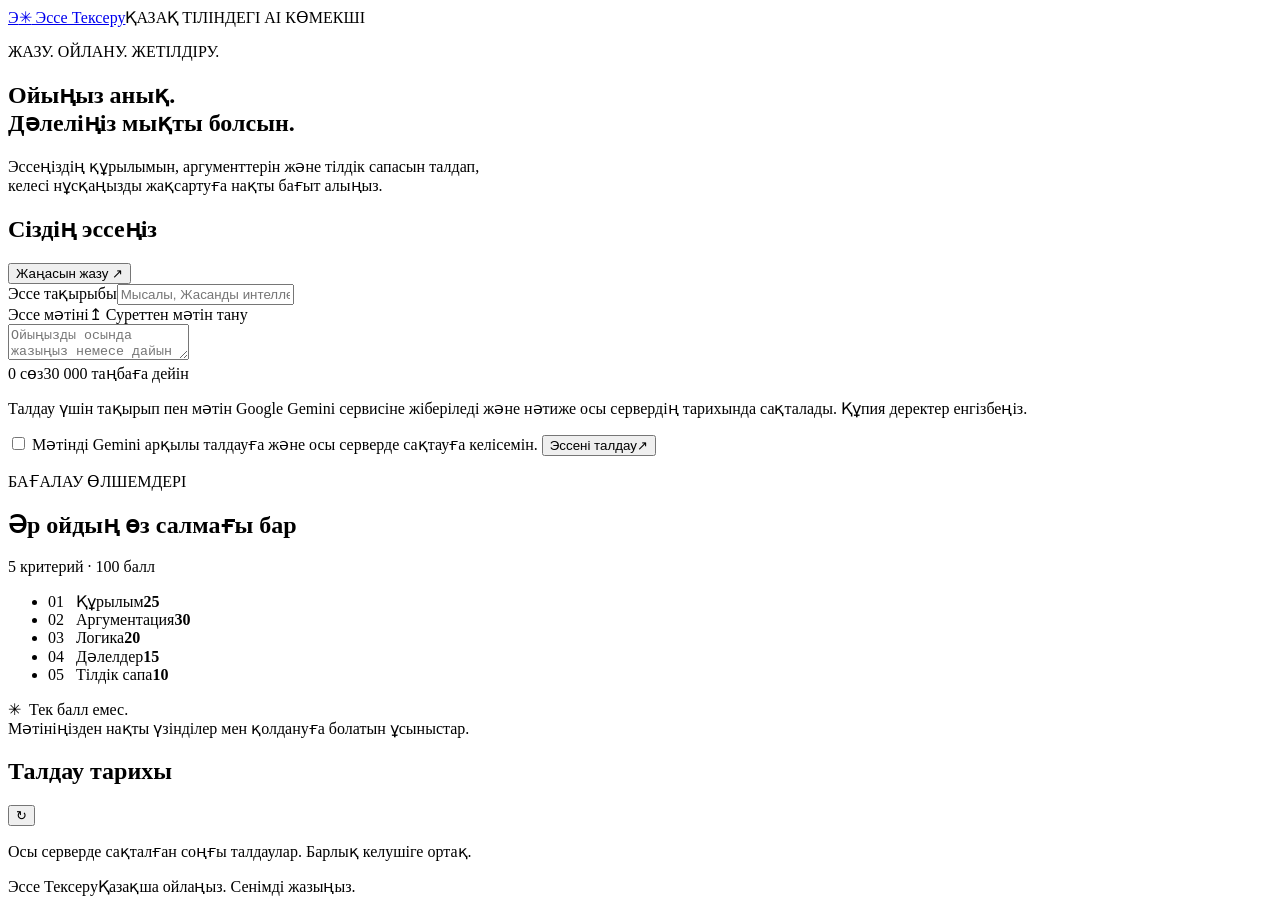
==== frontend/index.html @ ea178d14 "Build Kazakh essay analyzer with server-side Gemini and PostgreSQL" ====
<!doctype html>
<html lang="kk">
<head>
  <meta charset="utf-8">
  <meta name="viewport" content="width=device-width,initial-scale=1">
  <meta name="description" content="Қазақ тіліндегі эссенің құрылымы мен аргументациясын AI көмегімен талдау">
  <title>Эссе Тексеру — ойыңызды өрбітіңіз</title>
  <link rel="stylesheet" href="/static/style.css">
  <script src="/static/script.js" defer></script>
</head>
<body>
  <header><a class="brand" href="/">Э<span>✳</span> Эссе Тексеру</a><span class="tag">ҚАЗАҚ ТІЛІНДЕГІ AI КӨМЕКШІ</span></header>
  <main>
    <section class="intro"><p class="eyebrow">ЖАЗУ. ОЙЛАНУ. ЖЕТІЛДІРУ.</p><h1>Ойыңыз анық.<br><span>Дәлеліңіз мықты болсын.</span></h1><p>Эссеңіздің құрылымын, аргументтерін және тілдік сапасын талдап,<br class="desktop"> келесі нұсқаңызды жақсартуға нақты бағыт алыңыз.</p></section>
    <div class="workspace">
      <section class="panel editor" aria-labelledby="editor-title">
        <div class="panel-heading"><h2 id="editor-title">Сіздің эссеңіз</h2><button class="text-button" id="reset" type="button">Жаңасын жазу ↗</button></div>
        <form id="essay-form">
          <label for="title">Эссе тақырыбы</label><input id="title" name="title" placeholder="Мысалы, Жасанды интеллекттің білім берудегі рөлі" maxlength="250" required>
          <div class="field-heading"><label for="essay">Эссе мәтіні</label><label class="upload-label" for="image">↥ Суреттен мәтін тану</label><input id="image" type="file" accept="image/png,image/jpeg,image/webp" hidden></div>
          <textarea id="essay" name="essay_text" maxlength="30000" required placeholder="Ойыңызды осында жазыңыз немесе дайын эссеңізді көшіріп қойыңыз…"></textarea>
          <div class="editor-footer"><span id="word-count">0 сөз</span><span>30 000 таңбаға дейін</span></div>
          <p class="privacy">Талдау үшін тақырып пен мәтін Google Gemini сервисіне жіберіледі және нәтиже осы сервердің тарихында сақталады. Құпия деректер енгізбеңіз.</p>
          <label class="consent"><input id="consent" type="checkbox" required> Мәтінді Gemini арқылы талдауға және осы серверде сақтауға келісемін.</label>
          <button class="primary" id="analyze" type="submit"><span id="button-text">Эссені талдау</span><span aria-hidden="true">↗</span></button>
        </form>
        <p id="status" role="status" aria-live="polite"></p><p id="error" role="alert" hidden></p>
      </section>
      <aside>
        <section class="panel rubric"><p class="eyebrow">БАҒАЛАУ ӨЛШЕМДЕРІ</p><h2>Әр ойдың өз салмағы бар</h2><p>5 критерий · 100 балл</p><ul><li><span>01 &nbsp; Құрылым</span><strong>25</strong></li><li><span>02 &nbsp; Аргументация</span><strong>30</strong></li><li><span>03 &nbsp; Логика</span><strong>20</strong></li><li><span>04 &nbsp; Дәлелдер</span><strong>15</strong></li><li><span>05 &nbsp; Тілдік сапа</span><strong>10</strong></li></ul><div class="note">✳ &nbsp;Тек балл емес.<br>Мәтініңізден нақты үзінділер мен қолдануға болатын ұсыныстар.</div></section>
        <section class="panel history"><div class="panel-heading"><h2>Талдау тарихы</h2><button id="refresh" class="text-button" type="button" aria-label="Тарихты жаңарту">↻</button></div><p class="muted">Осы серверде сақталған соңғы талдаулар. Барлық келушіге ортақ.</p><div id="history-list"></div><button id="more" class="text-button" type="button" hidden>Тағы көрсету ↓</button></section>
      </aside>
    </div>
    <section id="results" hidden aria-labelledby="results-title"><div class="result-heading"><div><p class="eyebrow">ТАЛДАУ НӘТИЖЕСІ</p><h2 id="results-title"></h2><p id="summary"></p></div><div class="total"><strong id="total-score"></strong><span>/ 100 балл</span></div></div><p class="muted">AI бағасы — көмекші пікір. Соңғы академиялық бағалауды оқытушы жүргізеді. Сыртқы деректердің дұрыстығы тексерілмейді.</p><div id="classification" class="panel"></div><div id="criteria" class="criteria-grid"></div><div class="detail-grid"><section class="panel"><h3>Құрылымдық карта</h3><div id="structure-map"></div></section><section class="panel"><h3>Келесі қадамдар</h3><div id="suggestions"></div><h3>Тілдік түзетулер</h3><div id="corrections"></div></section></div><details class="panel"><summary>Мәтіндегі көмекші маркерлер</summary><p class="muted">Маркер саны баллды анықтамайды.</p><div id="markers"></div></details></section>
  </main>
  <footer><span>Эссе Тексеру</span><span>Қазақша ойлаңыз. Сенімді жазыңыз.</span></footer>
</body></html>
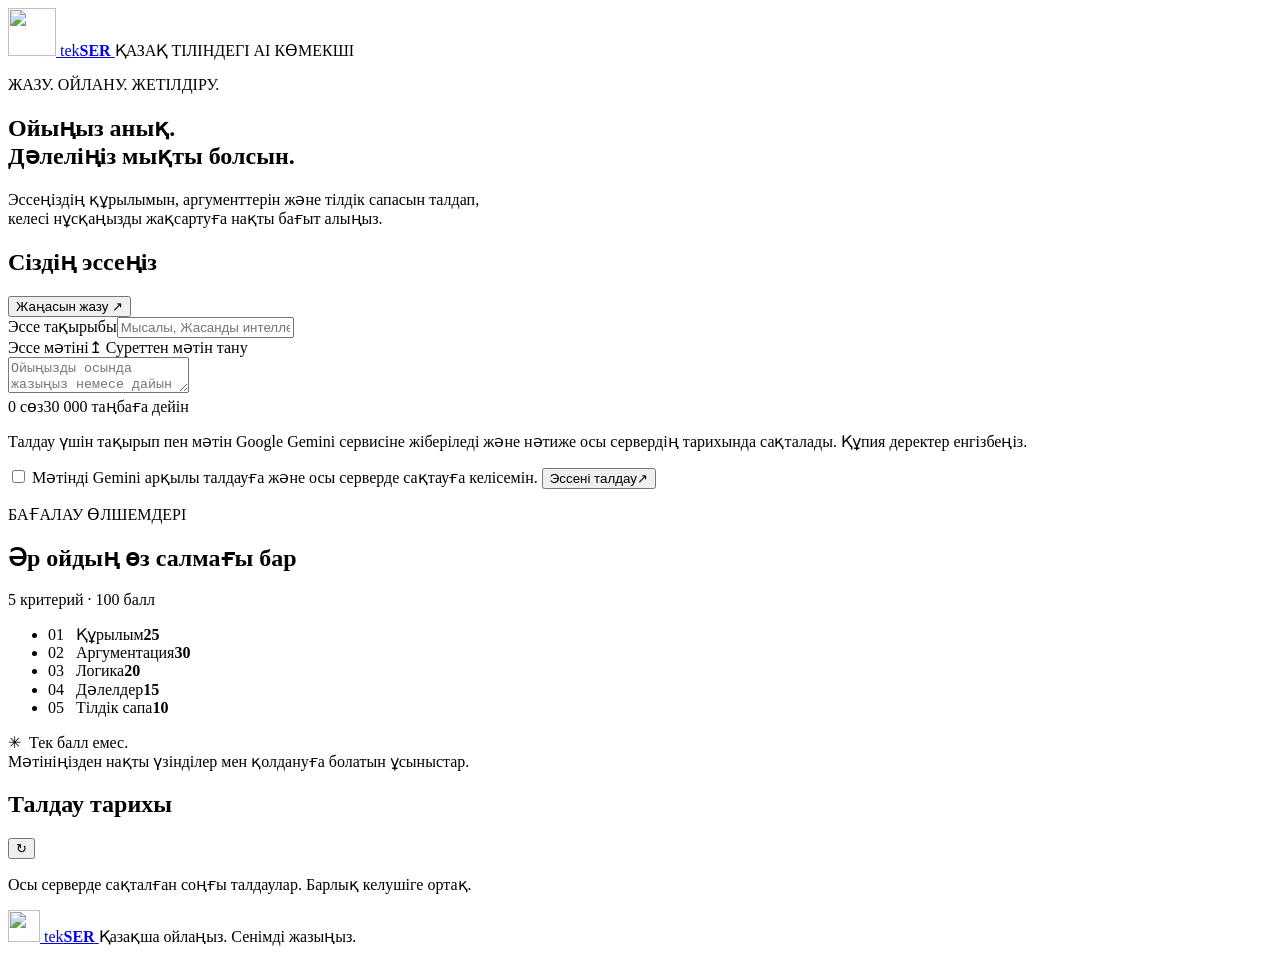
==== commit 2ca38cfb: "Rebrand essay assistant as tekSER with selected red icon" ====
--- a/frontend/index.html
+++ b/frontend/index.html
@@ -1,37 +1,242 @@
 <!doctype html>
 <html lang="kk">
-<head>
-  <meta charset="utf-8">
-  <meta name="viewport" content="width=device-width,initial-scale=1">
-  <meta name="description" content="Қазақ тіліндегі эссенің құрылымы мен аргументациясын AI көмегімен талдау">
-  <title>Эссе Тексеру — ойыңызды өрбітіңіз</title>
-  <link rel="stylesheet" href="/static/style.css">
-  <script src="/static/script.js" defer></script>
-</head>
-<body>
-  <header><a class="brand" href="/">Э<span>✳</span> Эссе Тексеру</a><span class="tag">ҚАЗАҚ ТІЛІНДЕГІ AI КӨМЕКШІ</span></header>
-  <main>
-    <section class="intro"><p class="eyebrow">ЖАЗУ. ОЙЛАНУ. ЖЕТІЛДІРУ.</p><h1>Ойыңыз анық.<br><span>Дәлеліңіз мықты болсын.</span></h1><p>Эссеңіздің құрылымын, аргументтерін және тілдік сапасын талдап,<br class="desktop"> келесі нұсқаңызды жақсартуға нақты бағыт алыңыз.</p></section>
-    <div class="workspace">
-      <section class="panel editor" aria-labelledby="editor-title">
-        <div class="panel-heading"><h2 id="editor-title">Сіздің эссеңіз</h2><button class="text-button" id="reset" type="button">Жаңасын жазу ↗</button></div>
-        <form id="essay-form">
-          <label for="title">Эссе тақырыбы</label><input id="title" name="title" placeholder="Мысалы, Жасанды интеллекттің білім берудегі рөлі" maxlength="250" required>
-          <div class="field-heading"><label for="essay">Эссе мәтіні</label><label class="upload-label" for="image">↥ Суреттен мәтін тану</label><input id="image" type="file" accept="image/png,image/jpeg,image/webp" hidden></div>
-          <textarea id="essay" name="essay_text" maxlength="30000" required placeholder="Ойыңызды осында жазыңыз немесе дайын эссеңізді көшіріп қойыңыз…"></textarea>
-          <div class="editor-footer"><span id="word-count">0 сөз</span><span>30 000 таңбаға дейін</span></div>
-          <p class="privacy">Талдау үшін тақырып пен мәтін Google Gemini сервисіне жіберіледі және нәтиже осы сервердің тарихында сақталады. Құпия деректер енгізбеңіз.</p>
-          <label class="consent"><input id="consent" type="checkbox" required> Мәтінді Gemini арқылы талдауға және осы серверде сақтауға келісемін.</label>
-          <button class="primary" id="analyze" type="submit"><span id="button-text">Эссені талдау</span><span aria-hidden="true">↗</span></button>
-        </form>
-        <p id="status" role="status" aria-live="polite"></p><p id="error" role="alert" hidden></p>
+  <head>
+    <meta charset="utf-8" />
+    <meta name="viewport" content="width=device-width,initial-scale=1" />
+    <meta
+      name="description"
+      content="Қазақ тіліндегі эссенің құрылымы мен аргументациясын AI көмегімен талдау"
+    />
+    <meta name="application-name" content="tekSER" />
+    <title>tekSER — қазақ тіліндегі эссені талдау</title>
+    <link
+      rel="icon"
+      type="image/png"
+      sizes="64x64"
+      href="/static/assets/tekser-favicon.png"
+    />
+    <link
+      rel="apple-touch-icon"
+      sizes="180x180"
+      href="/static/assets/tekser-apple-touch.png"
+    />
+    <link rel="stylesheet" href="/static/style.css" />
+    <script src="/static/script.js" defer></script>
+  </head>
+  <body>
+    <header>
+      <a class="brand" href="/" aria-label="tekSER — басты бет">
+        <img
+          src="/static/assets/tekser-icon.webp"
+          width="48"
+          height="48"
+          alt=""
+        />
+        <span class="brand-wordmark">tek<strong>SER</strong></span>
+      </a>
+      <span class="tag">ҚАЗАҚ ТІЛІНДЕГІ AI КӨМЕКШІ</span>
+    </header>
+    <main>
+      <section class="intro">
+        <p class="eyebrow">ЖАЗУ. ОЙЛАНУ. ЖЕТІЛДІРУ.</p>
+        <h1>Ойыңыз анық.<br /><span>Дәлеліңіз мықты болсын.</span></h1>
+        <p>
+          Эссеңіздің құрылымын, аргументтерін және тілдік сапасын талдап,<br
+            class="desktop"
+          />
+          келесі нұсқаңызды жақсартуға нақты бағыт алыңыз.
+        </p>
       </section>
-      <aside>
-        <section class="panel rubric"><p class="eyebrow">БАҒАЛАУ ӨЛШЕМДЕРІ</p><h2>Әр ойдың өз салмағы бар</h2><p>5 критерий · 100 балл</p><ul><li><span>01 &nbsp; Құрылым</span><strong>25</strong></li><li><span>02 &nbsp; Аргументация</span><strong>30</strong></li><li><span>03 &nbsp; Логика</span><strong>20</strong></li><li><span>04 &nbsp; Дәлелдер</span><strong>15</strong></li><li><span>05 &nbsp; Тілдік сапа</span><strong>10</strong></li></ul><div class="note">✳ &nbsp;Тек балл емес.<br>Мәтініңізден нақты үзінділер мен қолдануға болатын ұсыныстар.</div></section>
-        <section class="panel history"><div class="panel-heading"><h2>Талдау тарихы</h2><button id="refresh" class="text-button" type="button" aria-label="Тарихты жаңарту">↻</button></div><p class="muted">Осы серверде сақталған соңғы талдаулар. Барлық келушіге ортақ.</p><div id="history-list"></div><button id="more" class="text-button" type="button" hidden>Тағы көрсету ↓</button></section>
-      </aside>
-    </div>
-    <section id="results" hidden aria-labelledby="results-title"><div class="result-heading"><div><p class="eyebrow">ТАЛДАУ НӘТИЖЕСІ</p><h2 id="results-title"></h2><p id="summary"></p></div><div class="total"><strong id="total-score"></strong><span>/ 100 балл</span></div></div><p class="muted">AI бағасы — көмекші пікір. Соңғы академиялық бағалауды оқытушы жүргізеді. Сыртқы деректердің дұрыстығы тексерілмейді.</p><div id="classification" class="panel"></div><div id="criteria" class="criteria-grid"></div><div class="detail-grid"><section class="panel"><h3>Құрылымдық карта</h3><div id="structure-map"></div></section><section class="panel"><h3>Келесі қадамдар</h3><div id="suggestions"></div><h3>Тілдік түзетулер</h3><div id="corrections"></div></section></div><details class="panel"><summary>Мәтіндегі көмекші маркерлер</summary><p class="muted">Маркер саны баллды анықтамайды.</p><div id="markers"></div></details></section>
-  </main>
-  <footer><span>Эссе Тексеру</span><span>Қазақша ойлаңыз. Сенімді жазыңыз.</span></footer>
-</body></html>
+      <div class="workspace">
+        <section class="panel editor" aria-labelledby="editor-title">
+          <div class="panel-heading">
+            <h2 id="editor-title">Сіздің эссеңіз</h2>
+            <button class="text-button" id="reset" type="button">
+              Жаңасын жазу ↗
+            </button>
+          </div>
+          <div id="revision-info" class="revision-info" hidden></div>
+          <form id="essay-form">
+            <label for="title">Эссе тақырыбы</label
+            ><input
+              id="title"
+              name="title"
+              placeholder="Мысалы, Жасанды интеллекттің білім берудегі рөлі"
+              maxlength="250"
+              required
+            />
+            <div class="field-heading">
+              <label for="essay">Эссе мәтіні</label
+              ><label class="upload-label" for="image"
+                >↥ Суреттен мәтін тану</label
+              ><input
+                id="image"
+                type="file"
+                accept="image/png,image/jpeg,image/webp"
+                hidden
+              />
+            </div>
+            <textarea
+              id="essay"
+              name="essay_text"
+              maxlength="30000"
+              required
+              placeholder="Ойыңызды осында жазыңыз немесе дайын эссеңізді көшіріп қойыңыз…"
+            ></textarea>
+            <div class="editor-footer">
+              <span id="word-count">0 сөз</span
+              ><span>30 000 таңбаға дейін</span>
+            </div>
+            <p class="privacy">
+              Талдау үшін тақырып пен мәтін Google Gemini сервисіне жіберіледі
+              және нәтиже осы сервердің тарихында сақталады. Құпия деректер
+              енгізбеңіз.
+            </p>
+            <label class="consent"
+              ><input id="consent" type="checkbox" required /> Мәтінді Gemini
+              арқылы талдауға және осы серверде сақтауға келісемін.</label
+            >
+            <button class="primary" id="analyze" type="submit">
+              <span id="button-text">Эссені талдау</span
+              ><span aria-hidden="true">↗</span>
+            </button>
+          </form>
+          <p id="status" role="status" aria-live="polite"></p>
+          <p id="error" role="alert" hidden></p>
+        </section>
+        <aside>
+          <section class="panel rubric">
+            <p class="eyebrow">БАҒАЛАУ ӨЛШЕМДЕРІ</p>
+            <h2>Әр ойдың өз салмағы бар</h2>
+            <p>5 критерий · 100 балл</p>
+            <ul>
+              <li><span>01 &nbsp; Құрылым</span><strong>25</strong></li>
+              <li><span>02 &nbsp; Аргументация</span><strong>30</strong></li>
+              <li><span>03 &nbsp; Логика</span><strong>20</strong></li>
+              <li><span>04 &nbsp; Дәлелдер</span><strong>15</strong></li>
+              <li><span>05 &nbsp; Тілдік сапа</span><strong>10</strong></li>
+            </ul>
+            <div class="note">
+              ✳ &nbsp;Тек балл емес.<br />Мәтініңізден нақты үзінділер мен
+              қолдануға болатын ұсыныстар.
+            </div>
+          </section>
+          <section class="panel history">
+            <div class="panel-heading">
+              <h2>Талдау тарихы</h2>
+              <button
+                id="refresh"
+                class="text-button"
+                type="button"
+                aria-label="Тарихты жаңарту"
+              >
+                ↻
+              </button>
+            </div>
+            <p class="muted">
+              Осы серверде сақталған соңғы талдаулар. Барлық келушіге ортақ.
+            </p>
+            <div id="history-list"></div>
+            <button id="more" class="text-button" type="button" hidden>
+              Тағы көрсету ↓
+            </button>
+          </section>
+        </aside>
+      </div>
+      <section id="results" hidden aria-labelledby="results-title">
+        <div class="result-heading">
+          <div>
+            <p class="eyebrow">ТАЛДАУ НӘТИЖЕСІ</p>
+            <h2 id="results-title"></h2>
+            <p id="summary"></p>
+          </div>
+          <div class="total">
+            <strong id="total-score"></strong><span>/ 100 балл</span>
+          </div>
+        </div>
+        <p class="muted">
+          AI бағасы — көмекші пікір. Балл айырмасы міндетті түрде сапа өзгерісін
+          білдірмейді; түсініктемелерді де салыстырыңыз.
+        </p>
+        <div class="result-actions">
+          <button id="revise" class="secondary" type="button">
+            Ұсыныстар бойынша түзету</button
+          ><button id="reload-result" class="text-button" type="button">
+            Нәтижені жаңарту
+          </button>
+        </div>
+        <div
+          id="grade-state"
+          class="panel section-state"
+          aria-live="polite"
+        ></div>
+        <section
+          id="topic-alignment"
+          class="panel topic-alignment"
+          aria-label="Тақырыпқа сәйкестік"
+          aria-live="polite"
+        ></section>
+        <section class="panel annotation-panel">
+          <h3>Мәтіндегі ескертулер</h3>
+          <p class="muted">
+            Белгіленген үзіндіні басып, түсіндірме мен ұсынысты оқыңыз. Бұл —
+            сақталған нұсқа; түзетулер жоғарғы енгізу өрісінде жасалады.
+          </p>
+          <div id="annotation-legend" class="legend"></div>
+          <div class="annotation-layout">
+            <div
+              id="annotated-text"
+              class="source-text"
+              aria-label="Сақталған эссе және белгіленген үзінділер"
+            ></div>
+            <div id="annotation-details" aria-live="polite"></div>
+          </div>
+        </section>
+        <section id="comparison-panel" class="panel" hidden>
+          <div class="panel-heading">
+            <h3>Нұсқаларды салыстыру</h3>
+            <select
+              id="compare-version"
+              aria-label="Салыстырылатын алдыңғы нұсқа"
+            ></select>
+          </div>
+          <div id="comparison-content"></div>
+        </section>
+        <div id="grade-content" hidden>
+          <div id="classification" class="panel"></div>
+          <div id="criteria" class="criteria-grid"></div>
+          <div class="detail-grid">
+            <section class="panel">
+              <h3>Құрылымдық карта</h3>
+              <div id="structure-map"></div>
+            </section>
+            <section class="panel">
+              <h3>Келесі қадамдар</h3>
+              <div id="suggestions"></div>
+              <h3>Тілдік түзетулер</h3>
+              <div id="corrections"></div>
+            </section>
+          </div>
+        </div>
+        <details class="panel">
+          <summary>Мәтіндегі көмекші маркерлер</summary>
+          <p class="muted">Маркер саны баллды анықтамайды.</p>
+          <div id="markers"></div>
+        </details>
+      </section>
+    </main>
+    <footer>
+      <a class="brand footer-brand" href="/" aria-label="tekSER — басты бет">
+        <img
+          src="/static/assets/tekser-icon.webp"
+          width="32"
+          height="32"
+          alt=""
+          loading="lazy"
+        />
+        <span class="brand-wordmark">tek<strong>SER</strong></span>
+      </a>
+      <span>Қазақша ойлаңыз. Сенімді жазыңыз.</span>
+    </footer>
+  </body>
+</html>
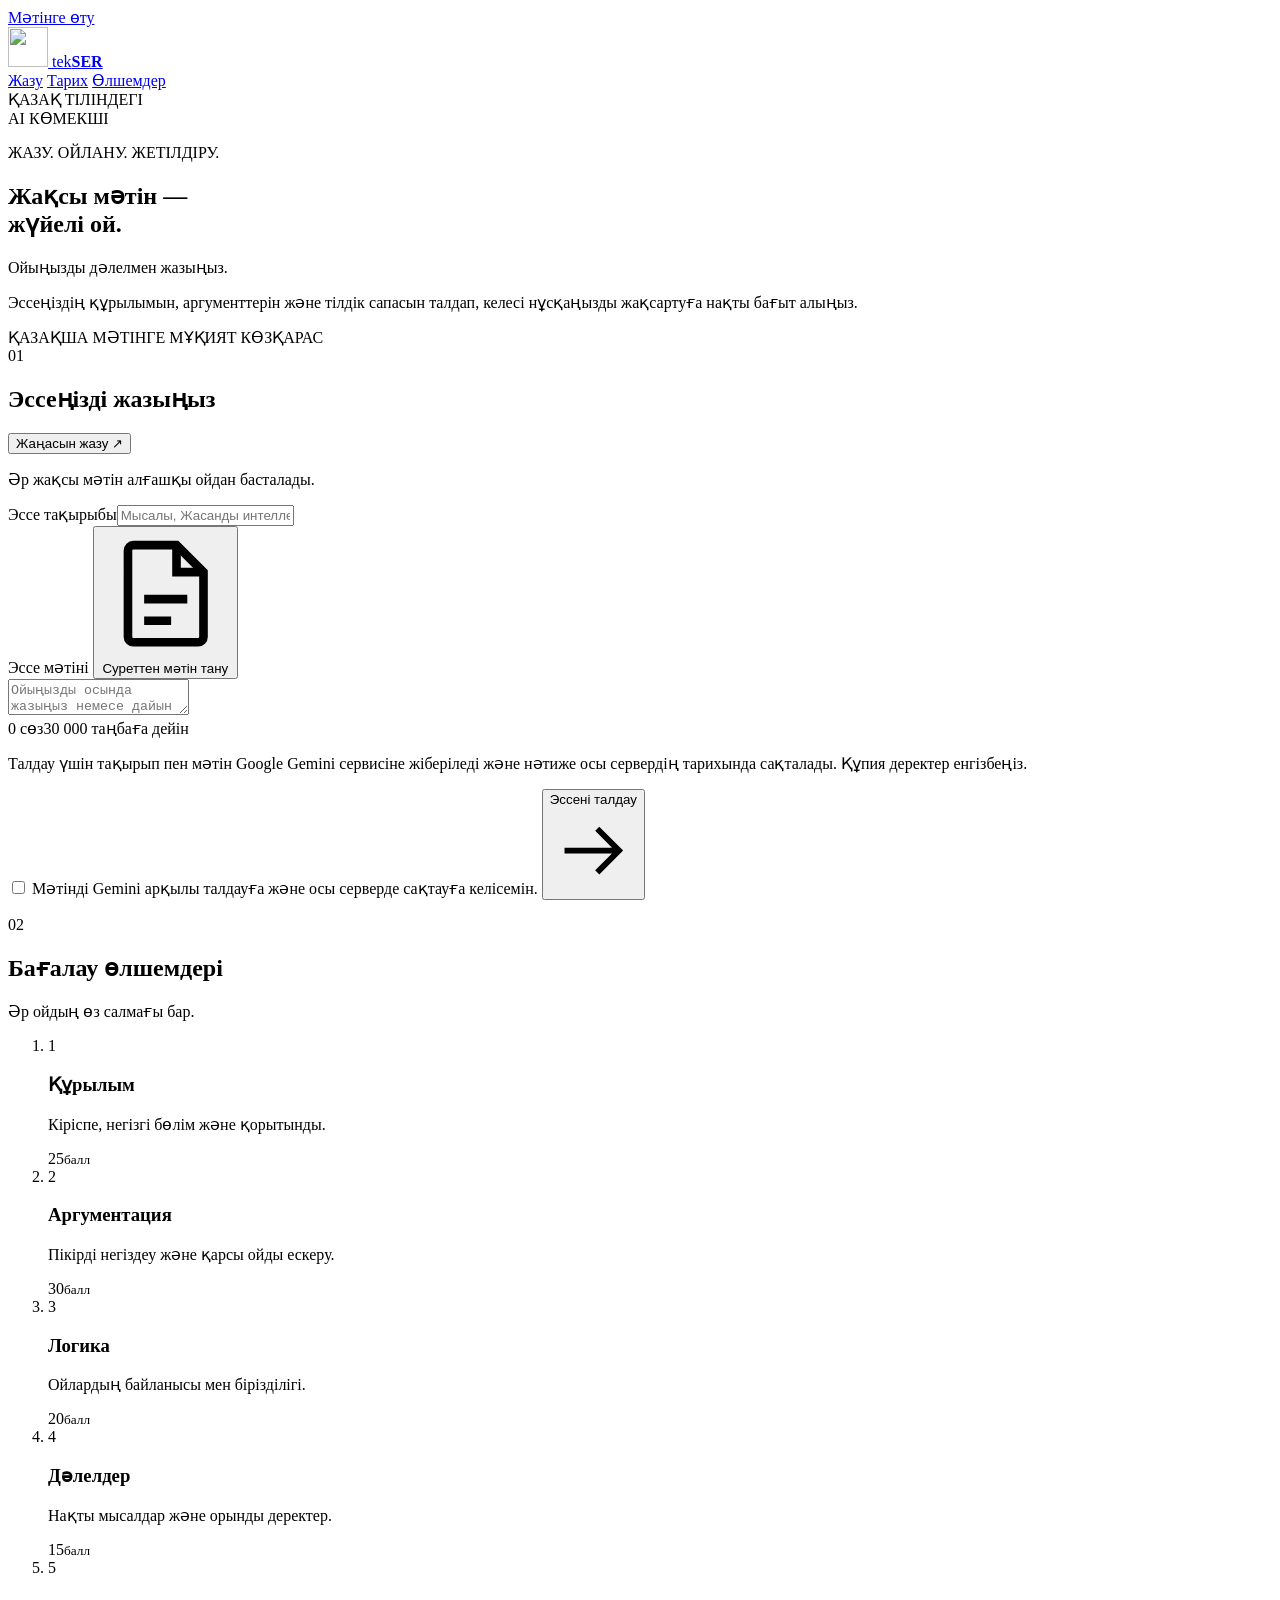
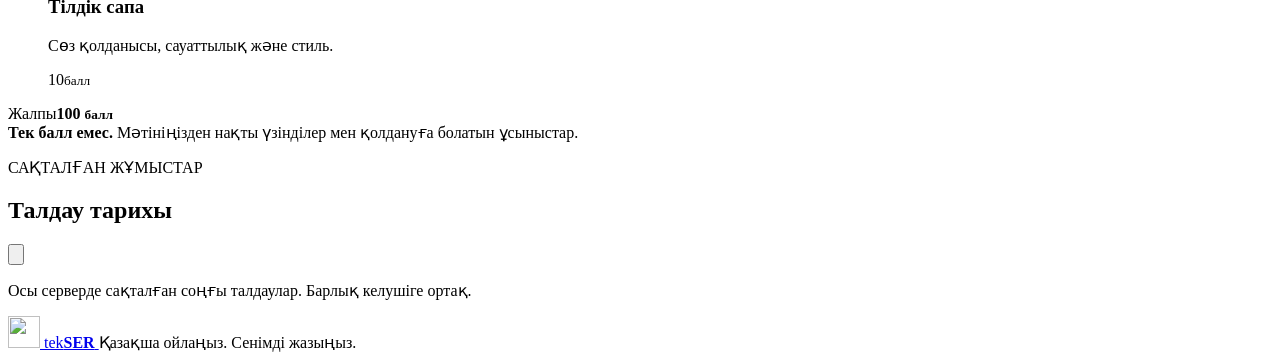
==== commit 81e339ca: "Apply warm editorial design across tekSER writing and feedback workflows" ====
--- a/frontend/index.html
+++ b/frontend/index.html
@@ -20,41 +20,55 @@
       sizes="180x180"
       href="/static/assets/tekser-apple-touch.png"
     />
-    <link rel="stylesheet" href="/static/style.css" />
-    <script src="/static/script.js" defer></script>
+    <link rel="stylesheet" href="/static/style.css?v=editorial-1" />
+    <script src="/static/script.js?v=editorial-1" defer></script>
   </head>
   <body>
+    <a class="skip-link" href="#title">Мәтінге өту</a>
     <header>
       <a class="brand" href="/" aria-label="tekSER — басты бет">
         <img
           src="/static/assets/tekser-icon.webp"
-          width="48"
-          height="48"
+          width="40"
+          height="40"
           alt=""
         />
         <span class="brand-wordmark">tek<strong>SER</strong></span>
       </a>
-      <span class="tag">ҚАЗАҚ ТІЛІНДЕГІ AI КӨМЕКШІ</span>
+      <nav class="main-nav" aria-label="Негізгі мәзір">
+        <a href="#workspace">Жазу</a>
+        <a href="#history">Тарих</a>
+        <a href="#rubric">Өлшемдер</a>
+      </nav>
+      <span class="tag">ҚАЗАҚ ТІЛІНДЕГІ<br />AI КӨМЕКШІ</span>
     </header>
     <main>
       <section class="intro">
-        <p class="eyebrow">ЖАЗУ. ОЙЛАНУ. ЖЕТІЛДІРУ.</p>
-        <h1>Ойыңыз анық.<br /><span>Дәлеліңіз мықты болсын.</span></h1>
-        <p>
-          Эссеңіздің құрылымын, аргументтерін және тілдік сапасын талдап,<br
-            class="desktop"
-          />
-          келесі нұсқаңызды жақсартуға нақты бағыт алыңыз.
-        </p>
+        <div>
+          <p class="eyebrow">ЖАЗУ. ОЙЛАНУ. ЖЕТІЛДІРУ.</p>
+          <h1>Жақсы мәтін —<br /><span>жүйелі ой.</span></h1>
+        </div>
+        <div class="intro-copy">
+          <p>Ойыңызды дәлелмен жазыңыз.</p>
+          <p>
+            Эссеңіздің құрылымын, аргументтерін және тілдік сапасын талдап,
+            келесі нұсқаңызды жақсартуға нақты бағыт алыңыз.
+          </p>
+          <span class="intro-caption">ҚАЗАҚША МӘТІНГЕ МҰҚИЯТ КӨЗҚАРАС</span>
+        </div>
       </section>
-      <div class="workspace">
+      <div class="workspace" id="workspace">
         <section class="panel editor" aria-labelledby="editor-title">
           <div class="panel-heading">
-            <h2 id="editor-title">Сіздің эссеңіз</h2>
+            <div class="section-title">
+              <span class="section-number" aria-hidden="true">01</span>
+              <h2 id="editor-title">Эссеңізді жазыңыз</h2>
+            </div>
             <button class="text-button" id="reset" type="button">
               Жаңасын жазу ↗
             </button>
           </div>
+          <p class="editor-hint">Әр жақсы мәтін алғашқы ойдан басталады.</p>
           <div id="revision-info" class="revision-info" hidden></div>
           <form id="essay-form">
             <label for="title">Эссе тақырыбы</label
@@ -66,10 +80,24 @@
               required
             />
             <div class="field-heading">
-              <label for="essay">Эссе мәтіні</label
-              ><label class="upload-label" for="image"
-                >↥ Суреттен мәтін тану</label
-              ><input
+              <label for="essay">Эссе мәтіні</label>
+              <button id="upload-image" class="upload-label" type="button">
+                <svg
+                  class="icon"
+                  viewBox="0 0 24 24"
+                  fill="none"
+                  stroke="currentColor"
+                  stroke-width="1.6"
+                  aria-hidden="true"
+                >
+                  <path
+                    d="M14 3H6a1 1 0 0 0-1 1v16a1 1 0 0 0 1 1h12a1 1 0 0 0 1-1V8Z"
+                  />
+                  <path d="M14 3v5h5M8 13h8M8 17h5" />
+                </svg>
+                Суреттен мәтін тану
+              </button>
+              <input
                 id="image"
                 type="file"
                 accept="image/png,image/jpeg,image/webp"
@@ -81,11 +109,12 @@
               name="essay_text"
               maxlength="30000"
               required
+              aria-describedby="word-count essay-limit"
               placeholder="Ойыңызды осында жазыңыз немесе дайын эссеңізді көшіріп қойыңыз…"
             ></textarea>
             <div class="editor-footer">
               <span id="word-count">0 сөз</span
-              ><span>30 000 таңбаға дейін</span>
+              ><span id="essay-limit">30 000 таңбаға дейін</span>
             </div>
             <p class="privacy">
               Талдау үшін тақырып пен мәтін Google Gemini сервисіне жіберіледі
@@ -98,39 +127,106 @@
             >
             <button class="primary" id="analyze" type="submit">
               <span id="button-text">Эссені талдау</span
-              ><span aria-hidden="true">↗</span>
+              ><svg
+                class="icon"
+                viewBox="0 0 24 24"
+                fill="none"
+                stroke="currentColor"
+                stroke-width="1.6"
+                aria-hidden="true"
+              >
+                <path d="M4 12h15m-6-6 6 6-6 6" />
+              </svg>
             </button>
           </form>
           <p id="status" role="status" aria-live="polite"></p>
           <p id="error" role="alert" hidden></p>
         </section>
         <aside>
-          <section class="panel rubric">
-            <p class="eyebrow">БАҒАЛАУ ӨЛШЕМДЕРІ</p>
-            <h2>Әр ойдың өз салмағы бар</h2>
-            <p>5 критерий · 100 балл</p>
-            <ul>
-              <li><span>01 &nbsp; Құрылым</span><strong>25</strong></li>
-              <li><span>02 &nbsp; Аргументация</span><strong>30</strong></li>
-              <li><span>03 &nbsp; Логика</span><strong>20</strong></li>
-              <li><span>04 &nbsp; Дәлелдер</span><strong>15</strong></li>
-              <li><span>05 &nbsp; Тілдік сапа</span><strong>10</strong></li>
-            </ul>
+          <section
+            class="panel rubric"
+            id="rubric"
+            aria-labelledby="rubric-title"
+          >
+            <div class="section-title">
+              <span class="section-number" aria-hidden="true">02</span>
+              <h2 id="rubric-title">Бағалау өлшемдері</h2>
+            </div>
+            <p class="rubric-caption">Әр ойдың өз салмағы бар.</p>
+            <ol class="rubric-list">
+              <li>
+                <span class="rubric-index" aria-hidden="true">1</span>
+                <div class="rubric-copy">
+                  <h3>Құрылым</h3>
+                  <p>Кіріспе, негізгі бөлім және қорытынды.</p>
+                </div>
+                <span class="rubric-score">25<small>балл</small></span>
+              </li>
+              <li>
+                <span class="rubric-index" aria-hidden="true">2</span>
+                <div class="rubric-copy">
+                  <h3>Аргументация</h3>
+                  <p>Пікірді негіздеу және қарсы ойды ескеру.</p>
+                </div>
+                <span class="rubric-score">30<small>балл</small></span>
+              </li>
+              <li>
+                <span class="rubric-index" aria-hidden="true">3</span>
+                <div class="rubric-copy">
+                  <h3>Логика</h3>
+                  <p>Ойлардың байланысы мен бірізділігі.</p>
+                </div>
+                <span class="rubric-score">20<small>балл</small></span>
+              </li>
+              <li>
+                <span class="rubric-index" aria-hidden="true">4</span>
+                <div class="rubric-copy">
+                  <h3>Дәлелдер</h3>
+                  <p>Нақты мысалдар және орынды деректер.</p>
+                </div>
+                <span class="rubric-score">15<small>балл</small></span>
+              </li>
+              <li>
+                <span class="rubric-index" aria-hidden="true">5</span>
+                <div class="rubric-copy">
+                  <h3>Тілдік сапа</h3>
+                  <p>Сөз қолданысы, сауаттылық және стиль.</p>
+                </div>
+                <span class="rubric-score">10<small>балл</small></span>
+              </li>
+            </ol>
+            <div class="rubric-total">
+              <span>Жалпы</span><strong>100 <small>балл</small></strong>
+            </div>
             <div class="note">
-              ✳ &nbsp;Тек балл емес.<br />Мәтініңізден нақты үзінділер мен
-              қолдануға болатын ұсыныстар.
+              <strong>Тек балл емес.</strong>
+              Мәтініңізден нақты үзінділер мен қолдануға болатын ұсыныстар.
             </div>
           </section>
-          <section class="panel history">
+          <section
+            class="panel history"
+            id="history"
+            aria-labelledby="history-title"
+          >
+            <p class="eyebrow">САҚТАЛҒАН ЖҰМЫСТАР</p>
             <div class="panel-heading">
-              <h2>Талдау тарихы</h2>
+              <h2 id="history-title">Талдау тарихы</h2>
               <button
                 id="refresh"
                 class="text-button"
                 type="button"
                 aria-label="Тарихты жаңарту"
               >
-                ↻
+                <svg
+                  class="icon"
+                  viewBox="0 0 24 24"
+                  fill="none"
+                  stroke="currentColor"
+                  stroke-width="1.6"
+                  aria-hidden="true"
+                >
+                  <path d="M20 7v5h-5M20 12a8 8 0 1 0-2 5M20 7l-3-2" />
+                </svg>
               </button>
             </div>
             <p class="muted">
@@ -146,7 +242,10 @@
       <section id="results" hidden aria-labelledby="results-title">
         <div class="result-heading">
           <div>
-            <p class="eyebrow">ТАЛДАУ НӘТИЖЕСІ</p>
+            <p class="eyebrow">
+              <span class="section-number" aria-hidden="true">03</span> ТАЛДАУ
+              НӘТИЖЕСІ
+            </p>
             <h2 id="results-title"></h2>
             <p id="summary"></p>
           </div>
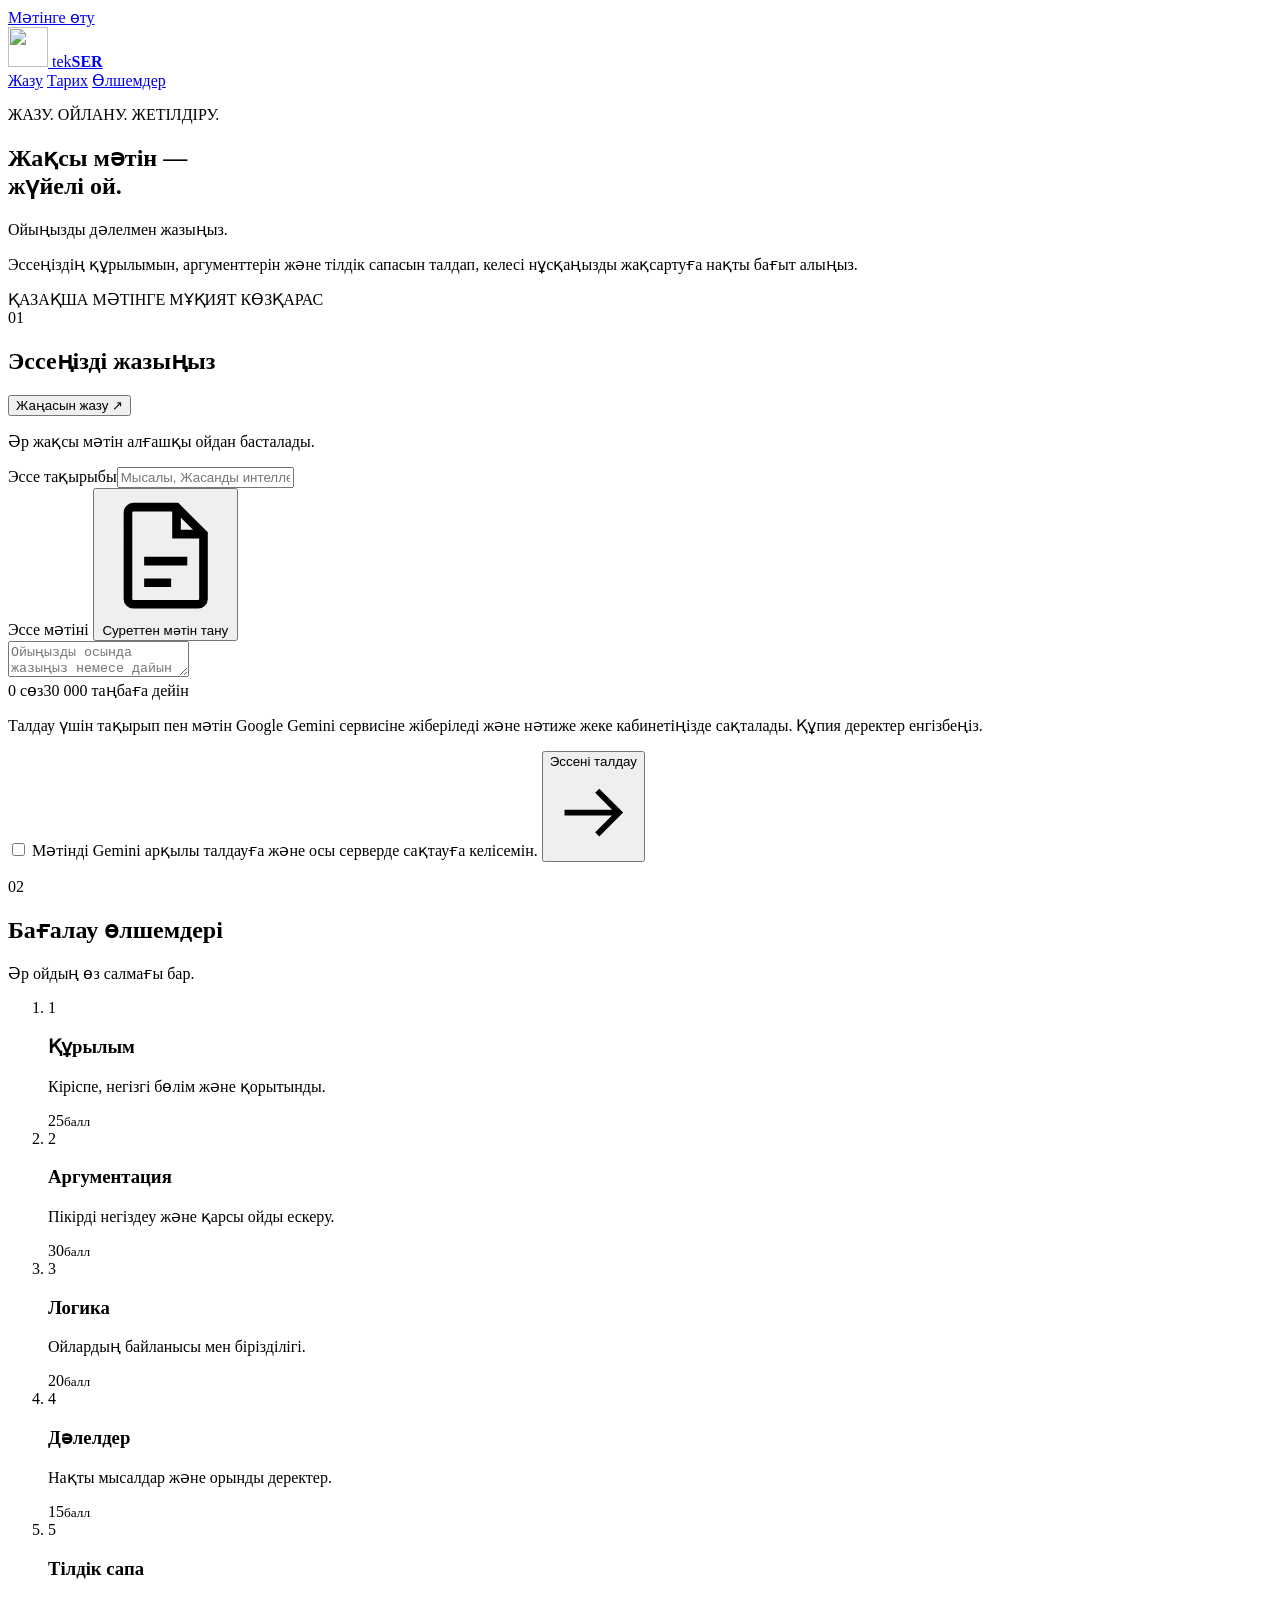
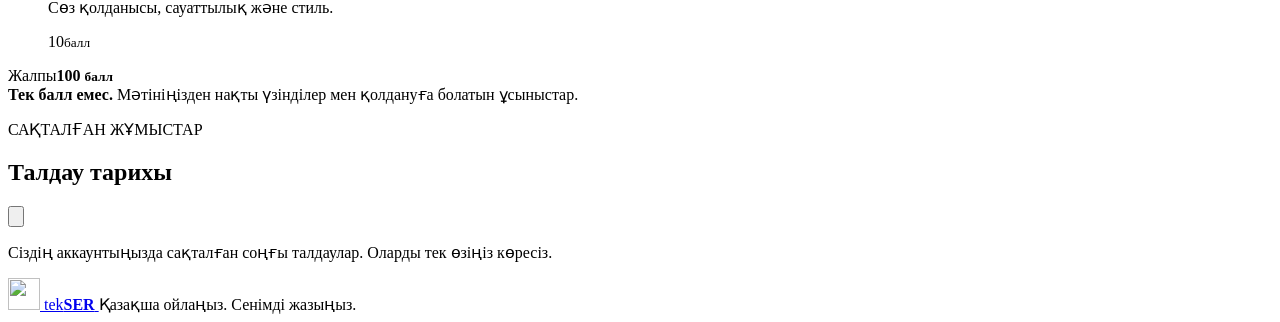
==== commit a3c345ae: "Add verified email accounts, private essays, animated profile UI and admin management" ====
--- a/frontend/index.html
+++ b/frontend/index.html
@@ -20,8 +20,10 @@
       sizes="180x180"
       href="/static/assets/tekser-apple-touch.png"
     />
-    <link rel="stylesheet" href="/static/style.css?v=editorial-1" />
-    <script src="/static/script.js?v=editorial-1" defer></script>
+    <link rel="stylesheet" href="/static/style.css?v=accounts-1" />
+    <link rel="stylesheet" href="/static/account.css?v=accounts-1" />
+    <script src="/static/account.js?v=accounts-1" defer></script>
+    <script src="/static/script.js?v=accounts-1" defer></script>
   </head>
   <body>
     <a class="skip-link" href="#title">Мәтінге өту</a>
@@ -40,7 +42,7 @@
         <a href="#history">Тарих</a>
         <a href="#rubric">Өлшемдер</a>
       </nav>
-      <span class="tag">ҚАЗАҚ ТІЛІНДЕГІ<br />AI КӨМЕКШІ</span>
+      <div class="account-nav" id="account-nav"></div>
     </header>
     <main>
       <section class="intro">
@@ -118,7 +120,7 @@
             </div>
             <p class="privacy">
               Талдау үшін тақырып пен мәтін Google Gemini сервисіне жіберіледі
-              және нәтиже осы сервердің тарихында сақталады. Құпия деректер
+              және нәтиже жеке кабинетіңізде сақталады. Құпия деректер
               енгізбеңіз.
             </p>
             <label class="consent"
@@ -230,7 +232,8 @@
               </button>
             </div>
             <p class="muted">
-              Осы серверде сақталған соңғы талдаулар. Барлық келушіге ортақ.
+              Сіздің аккаунтыңызда сақталған соңғы талдаулар. Оларды тек өзіңіз
+              көресіз.
             </p>
             <div id="history-list"></div>
             <button id="more" class="text-button" type="button" hidden>
